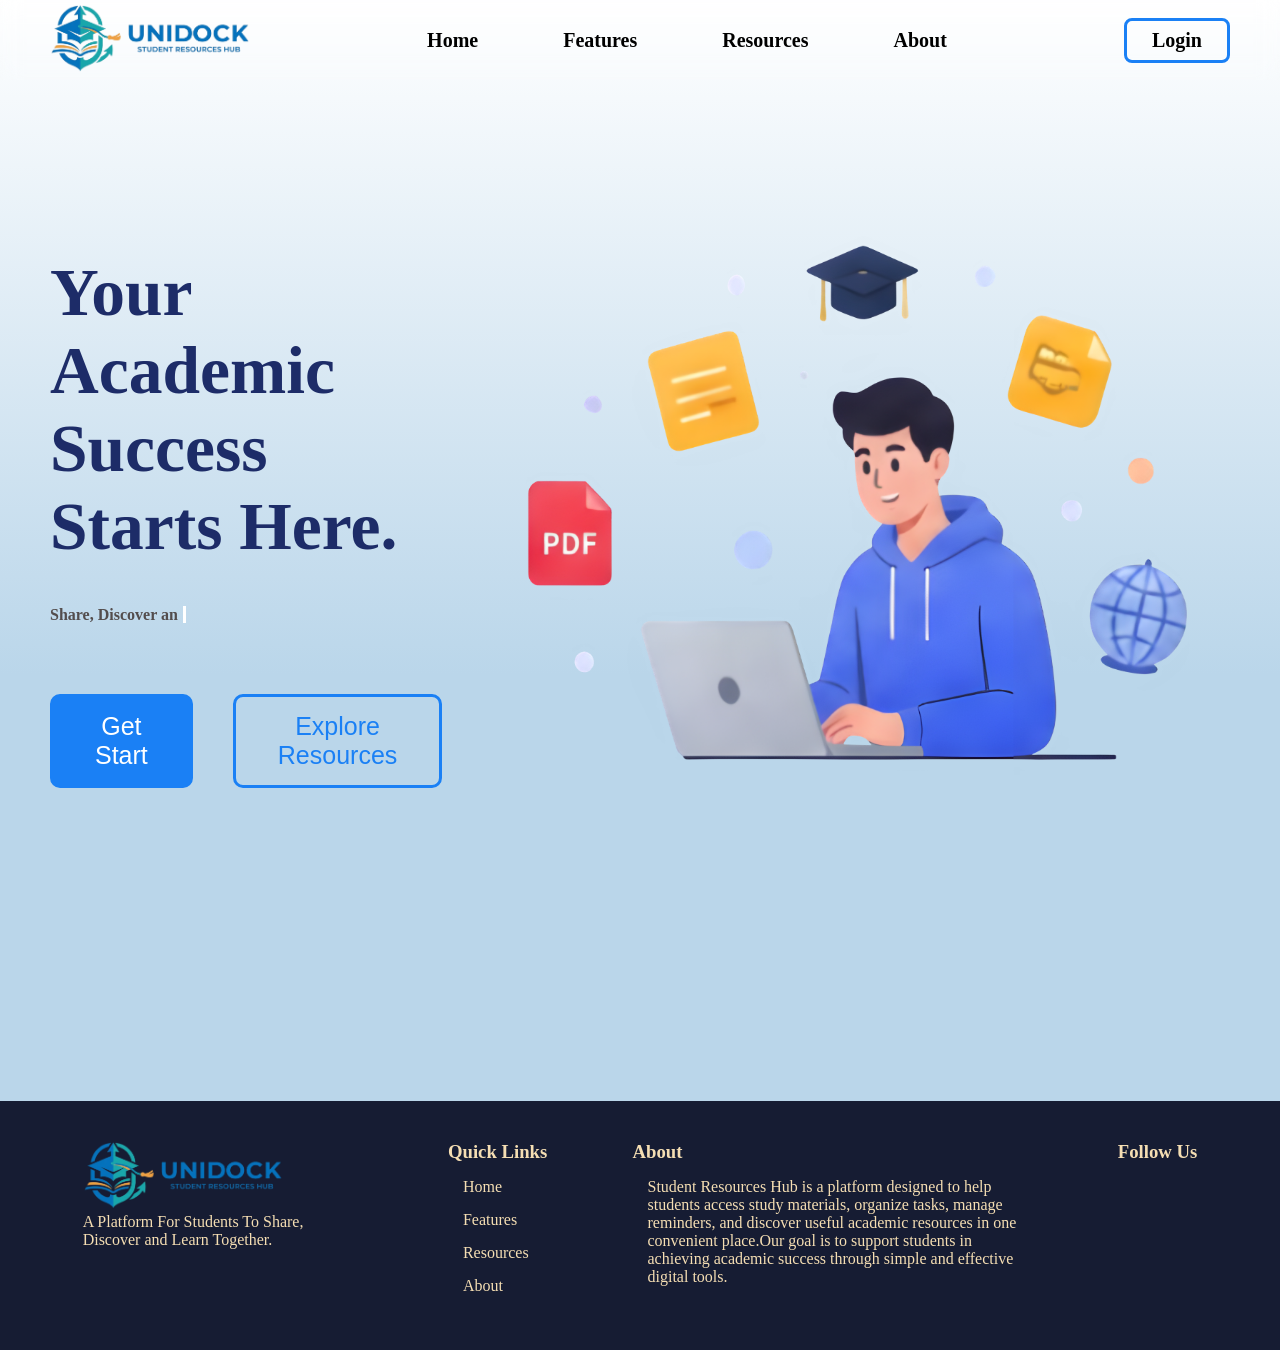
==== index.html @ 39bc15eb "Update index.html" ====
<!DOCTYPE html>
<html lang="en">
<head>
    <meta charset="UTF-8">
    <meta name="viewport" content="width=device-width, initial-scale=1.0">
    <link rel="stylesheet" href="home.css">
    <title>Unidock</title>
</head>
<body>
<!--navigation bar-->
<nav class="navbar">
    <div class="logo">
        <img src="logo.png" alt="logo image">
    </div>
    <ul class="navtype">
        <li><a href="index.html">Home</a></li>
        <li><a href="features.html">Features</a></li>
        <li><a href="#">Resources</a></li>
        <li><a href="about.html">About</a></li>
    </ul>
    <a href="#" class="loginbtn" id="openModalBtn">Login</a>
</nav>
<!--home main hero text-->
<div class="hero">
    <div class="herotext">
        <section>
            <h1>
                Your Academic <br> Success Starts Here.
            </h1>
        </section>
        <div class="text">
            <p>
                <span id="text"></span>
            </p>
        </div>
        <div class="buttons">
            <div class="getstart">
                <button id="getstartbtn">
                    Get Start
                </button>
            </div>
            <div class="ExploreResources">
                <button id="ExploreResources">
                    Explore Resources
                </button>
            </div>
        </div>
    </div>
    <aside class="homeimage">
        <img src="uphomeimage.png" alt="home image">
    </aside>
</div>
<!--footer section eka -->
<footer class="footer">
    <div class="footerlogo">
        <img src="logo.png" alt="logo image">
        <p> A Platform For Students To Share, Discover and Learn Together. </p>
    </div>
    <div class="link">
        <h3>
            Quick Links
        </h3>
        <ul class="qlink">
            <li><a href="index.html">Home</a></li>
            <li><a href="features.html">Features</a></li>
            <li><a href="#">Resources</a></li>
            <li><a href="#">About</a></li>
        </ul>
    </div>
    <div class="about">
        <h3>About</h3>
        <p> Student Resources Hub is a platform designed to help
            students access study materials, organize tasks,
            manage reminders, and discover useful academic
            resources in one convenient place.Our goal is to support students in achieving academic success through simple and effective digital tools.
        </p>
    </div>
    <div class="f0llowus">
        <h3>Follow Us</h3>
    </div>
</footer>
<!--login section-->
<form action="#" method="#">
    <div class="modaloverlay" id="modaloverlay">
        <div class="modalcontainer">
            <button class="closebtn" id="closeModalBtn">&times;</button>
            <div class="modalleft">
                
                <div id="loginFormContainer" class="formcontainer active">
                    <h2>Welcome To Unidock</h2>
                    <div class="formgroup">
                        <label for="email">Email</label>
                        <input type="email" id="email" name="email" placeholder="Email">
                    </div>
                    <div class="formgroup">
                        <label for="password">Password</label>
                        <input type="password" id="password" name="password" placeholder="Password">
                    </div>
                    <button class="submitbtn">Log In</button>  
                    
                    <p style="margin-top: 15px; font-size: 14px; text-align: center;">
                        Not on Unidock yet? <a href="#" id="switchToSignUp" style="color: #1A80F5; font-weight: bold; text-decoration: none;">Sign up</a>
                    </p>
                </div>
                 <!--sign up section-->
                <div id="signupFormContainer" class="formcontainer">
                    <h2>Create Account</h2>
                    <div class="formgroup"> <label for="signupName">Full Name</label>
                        <input type="text" id="signupName" name="signupname" placeholder="Full Name">
                    </div>
                    <div class="formgroup">
                        <label for="signupEmail">Email</label>
                        <input type="email" id="signupEmail" name="signupEmail" placeholder="Email">
                    </div>
                    <div class="formgroup">
                        <label for="signupPassword">Password</label>
                        <input type="password" id="signupPassword" name="signupPassword" placeholder="Create Password">
                    </div>
                    <button class="submitbtn" style="background-color: #0076d3;">Sign up</button>
                    
                    <p style="margin-top: 15px; font-size: 14px; text-align: center;">
                        Already have an account? <a href="#" id="switchToLogIn" style="color: #1A80F5; font-weight: bold; text-decoration: none;">Log in</a>
                    </p>
                </div>

            </div>
        </div>
    </div>
</form>
<script src="login.js"></script>
</body>
</html>
---- home.css ----
*{
    margin:0;
    padding:0;
    box-sizing:border-box;
}
body{
    background: linear-gradient(to bottom,#FFFFFF,#BAD6EA,#BAD6EA);
    min-height:100vh;
    padding-top:80px;
}
/* Navigation bar */
.navbar{
    position:fixed;
    top:0;
    left:0;
    width:100%;
    height:80px;
    display:flex;
    justify-content:space-between;
    align-items:center;
    padding:0 50px;
    background:transparent;
    backdrop-filter:blur(10px);
    z-index:1000;
}
.logo img{
    width:200px;
}
.navtype{
    display:flex;
    list-style:none;
    gap:85px;
}
.navtype li{
    transition: 0.20s;
}
.navtype li:hover{
    transform: scale(1.3);
    letter-spacing: 3px;
}
.navtype a{
    color:black;
    text-decoration:none;
    font-size:20px;
    font-weight:600;
}
.navtype a:hover{
    color:#1A80F5;
}
.loginbtn{
    border:3px solid #1A80F5;
    padding:8px 25px;
    border-radius:8px;
    text-decoration:none;
    color:black;
    font-size:20px;
    font-weight:600;
    transition: 0.4s;
}
.loginbtn:hover{
    background-color: #1A80F5;
    color: white;
}
.loginbtn:active{
    transform: scale(1);
}
/* Hero Section */
.hero{
    display:flex;
    align-items:center;
    justify-content:space-around;
    padding:120px 50px;
}
.herotext{
    max-width:800px;
}
section{
    font-size:45px;
    color:#1D2C68;
}
/*text animation*/
.text{
    margin-top:40px;
    font-weight:bold;
}
#text{
    color:#534D4D;
    border-right:3px solid white;
    padding-right:5px;
    animation: cursor .7s infinite;
}
@keyframes cursor{
    50%{
        border-color:transparent;
    }
}
/*butto 2*/
.buttons{
    margin-top:70px;
    display:flex;
    gap:40px;
}
button{
    padding:15px 42px;
    font-size:25px;
    border-radius:10px;
    cursor:pointer;
}
#getstartbtn{
    background-color: #1A80F5;
    color: white;
    font-weight: 300;
    border: 3px solid #1A80F5;
    transition: 0.4s;
}
#getstartbtn:hover{
    background-color: #1a63b8;
    border: 3px solid #1a63b8;
    color: wheat;
}
#getstartbtn:active{
    transform: scale(0.92);

}
#ExploreResources{
    background-color: transparent;
    border: 3px solid #1A80F5;
    color: #1A80F5;
    font-weight: 300;
    transition: 0.4s;
}
#ExploreResources:hover{
    background-color: #1A80F5;
    color: white;
}
#ExploreResources:active{
    transform: scale(0.92);
}
/* Image */
.homeimage img{
    width: 800px;
    max-width:800px;
}
/* Footer */
.footer{
    margin-top:140px;
    padding:40px;
    background:#161C33;
    display:flex;
    justify-content:space-around;
    flex-wrap:wrap;
}
.footerlogo img{
    width:200px;
}
.footerlogo p{
    color:wheat;
    width:280px;
}
.link{
    color: wheat;
}
.link a{
    color:wheat;
    text-decoration:none;
}
.qlink{
    list-style:none;
}
.qlink li{
    margin:15px;
}
.about{
    color:wheat;
    max-width:400px;
}
.about p{
    margin: 15px;
}
.f0llowus{
    color: wheat;
}
/*login popup eka */
.modaloverlay{
    position: fixed;
    top: 0;
    left: 0;
    width: 100%;
    height: 100%;
    background-color: rgba(0, 0,0,0.6);
    display: none;
    justify-content: center;
    align-items: center;
    z-index: 2000;
    opacity: 0;
    transition: opacity 0.5s ease-in-out; 
}
.modaloverlay.active{
    display: flex;
    opacity: 1;
}
.modalcontainer{
    background-color:white;
    width: 500px; 
    height: 600px;
    max-width: 90%;
    max-height: 90%;
    border-radius: 32px;
    display: flex;
    position: relative;
    overflow: hidden;
    box-shadow: 0 8px 30px rgba(0, 0, 0, 0.3);
    transform: scale(0.8);
    transition: transform 0.3s ease-in-out;
}
.modaloverlay.active .modalcontainer{
    transform: scale(1);
}
.closebtn{
    position: absolute;
    top: 20px;
    right: 20px;
    width: 40px;
    height: 40px;
    border-radius: 15px;
    background-color: #f0f0f0;
    border: none;
    font-size: 18px;
    cursor: pointer;
    display: flex;
    justify-content: center;
    align-items: center;
    z-index: 10;
    transition: 0.2s;
}
.closebtn:hover{
    background-color: #e2e2e2;
}
.formcontainer{
    display: none; 
    flex-direction: column;
}
.formcontainer.active{
    display: flex;
}
.modalleft{
    flex: 1;
    padding: 40px;
    display: flex;
    flex-direction: column;
}
.modalleft h2{
    font-size: 28px;
    font-weight: 700;
    color: #333;
    margin-bottom: 25px;
    text-align: center;
}
.formgroup{
    width: 100%;
    margin-bottom: 15px;
    position: relative;
}
.formgroup label{
    display: block;
    font-size: 20px;
    font-family: Verdana, Geneva, Tahoma, sans-serif;
    font-weight: 200;
    margin-bottom: 7px;
    color: #333;
    text-align: left;
    padding-left: 5px;
}
.formgroup input{
    width: 100%;
    margin-bottom: 15px;
    padding: 12px 16px;
    border: 2px solid #cdcdcd;
    border-radius: 16px;
    font-size: 16px;
    outline: none;
}
.formgroup input:focus{
    border-color: #0076d3;
}
.submitbtn{
    width: 100%;
    padding: 12px;
    background-color: #e60023; 
    color: white;
    border: none;
    border-radius: 24px;
    font-size: 16px;
    font-weight: 700;
    cursor: pointer;
    margin-bottom: 15px;
    margin-top: 10px;
}
.submitbtn:hover{
    filter: brightness(90%);
}
/* Mobile Responsive */
@media(max-width:768px){
    .navbar{
        padding:0 20px;
    }
    .logo img{
        width:130px;
    }
    .navtype{
        display:none;
    }
    .hero{
        flex-direction:column;
        padding:80px 20px;
        text-align:center;
    }
    section{
        font-size:35px;
    }
    .text{
        margin-left:0;
    }
    .buttons{
        flex-direction:column;
        align-items:center;
    }
    button{
        width:250px;
    }
    .homeimage{
        margin-top:50px;
    }
    .homeimage img{
        max-width:350px;
    }
    .footer{
        flex-direction:column;
        gap:30px;
        text-align:center;
    }
    .footerlogo p{
        margin:auto;
    }
    .modalcontainer{
        width: 350px;
        flex-direction: column;
    }
}
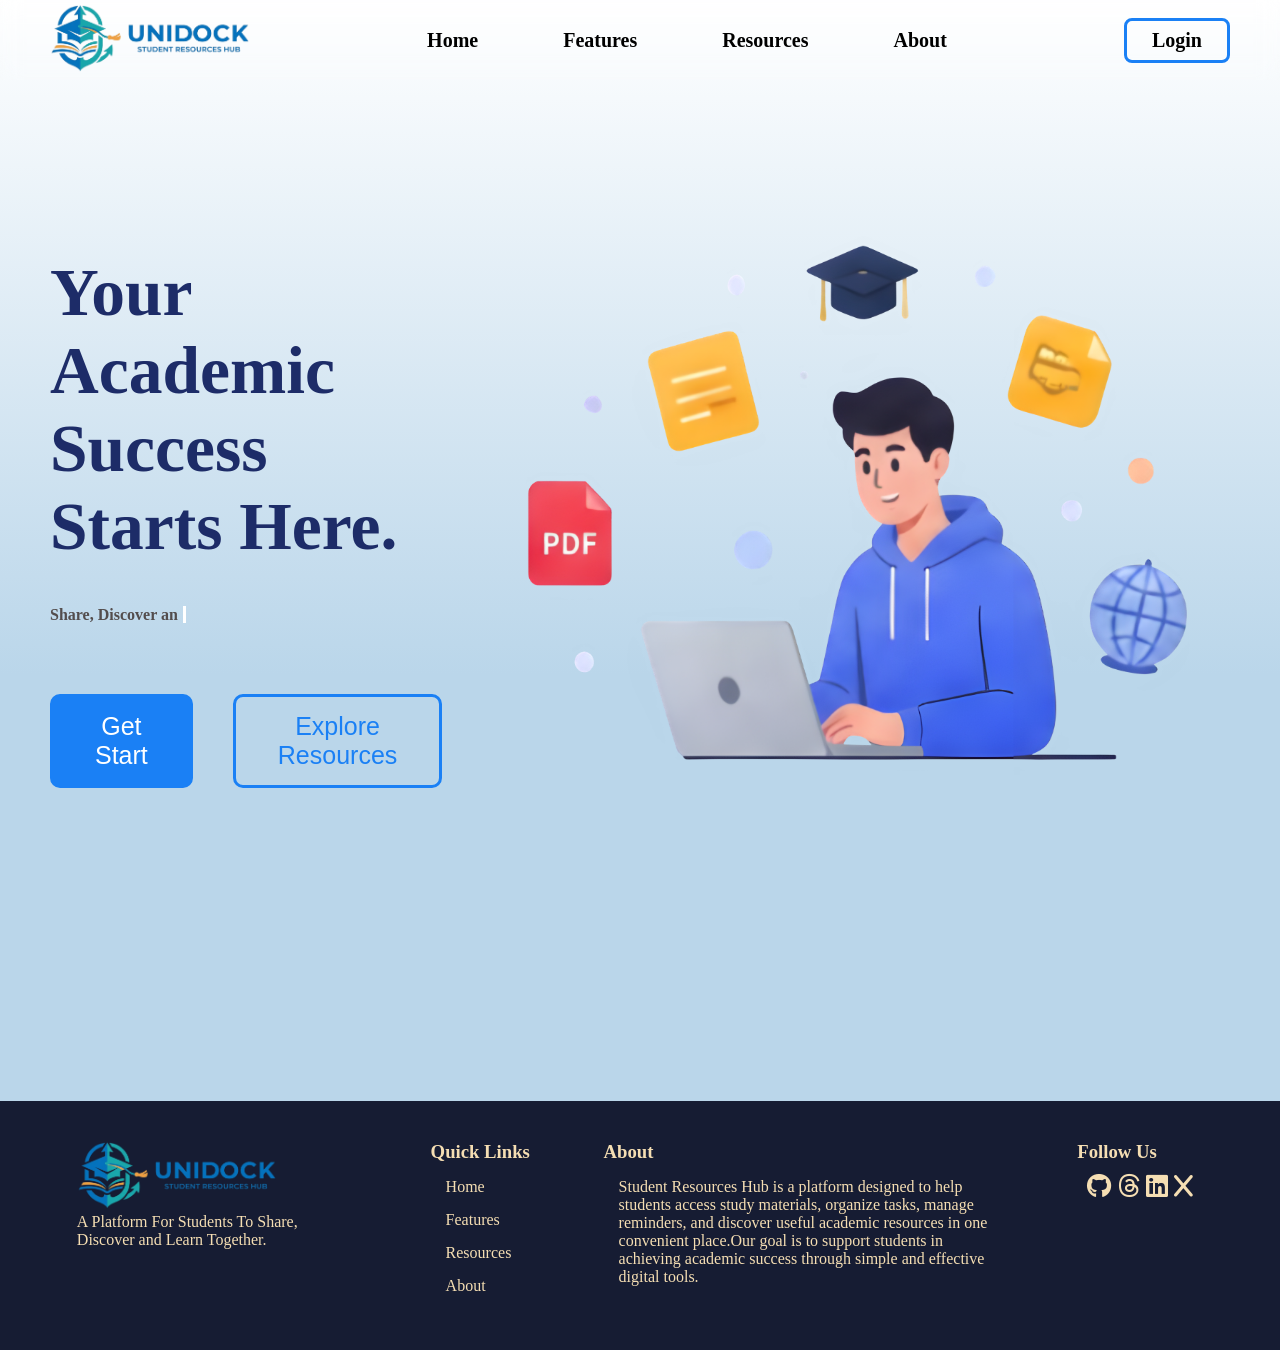
==== commit be756a84: "Update index.html edit nav bar in mobile respon" ====
--- a/index.html
+++ b/index.html
@@ -5,6 +5,7 @@
     <meta name="viewport" content="width=device-width, initial-scale=1.0">
     <link rel="stylesheet" href="home.css">
     <title>Unidock</title>
+    <link rel="stylesheet" href="https://cdnjs.cloudflare.com/ajax/libs/font-awesome/6.7.2/css/all.min.css">
 </head>
 <body>
 <!--navigation bar-->
@@ -12,11 +13,17 @@
     <div class="logo">
         <img src="logo.png" alt="logo image">
     </div>
-    <ul class="navtype">
+    <div class="menutoggle" id="menuToggle">
+        <i class="fa-solid fa-bars"></i>
+    </div>
+    <ul class="navtype" id="navMenu">
         <li><a href="index.html">Home</a></li>
         <li><a href="features.html">Features</a></li>
         <li><a href="#">Resources</a></li>
-        <li><a href="about.html">About</a></li>
+        <li><a href="#">About</a></li>
+        <li class="mobilelogin">
+            <a href="#" id="openModalBtn2">Login</a>
+        </li>
     </ul>
     <a href="#" class="loginbtn" id="openModalBtn">Login</a>
 </nav>
@@ -77,6 +84,12 @@
     </div>
     <div class="f0llowus">
         <h3>Follow Us</h3>
+        <div class="iconfooter"><!--add karanna  link-->
+            <a href="#" target="_blank"><i class="fa-brands fa-github"></i></a>
+            <a href="#" target="_blank"><i class="fa-brands fa-threads"></i></a>
+            <a href="#" target="_blank"><i class="fa-brands fa-linkedin"></i></a>
+            <a href="#" target="_blank"><i class="fa-solid fa-x"></i></a>
+        </div>
     </div>
 </footer>
 <!--login section-->
--- a/home.css
+++ b/home.css
@@ -36,7 +36,7 @@
 }
 .navtype li:hover{
     transform: scale(1.3);
-    letter-spacing: 3px;
+    letter-spacing: 1px;
 }
 .navtype a{
     color:black;
@@ -64,6 +64,14 @@
 .loginbtn:active{
     transform: scale(1);
 }
+.mobilelogin{
+    display:none;
+}
+.menutoggle{
+    display:none;
+    font-size:30px;
+    cursor:pointer;
+}
 /* Hero Section */
 .hero{
     display:flex;
@@ -178,6 +186,14 @@
     margin: 15px;
 }
 .f0llowus{
+    color: wheat;
+}
+.iconfooter{
+    margin: 10px;
+    font-size: 25px;
+}
+.iconfooter a{
+    text-decoration: none;
     color: wheat;
 }
 /*login popup eka */
@@ -299,16 +315,51 @@
 .submitbtn:hover{
     filter: brightness(90%);
 }
-/* Mobile Responsive */
+/* Mobile Respon */
 @media(max-width:768px){
     .navbar{
         padding:0 20px;
+        height:70px;
     }
     .logo img{
         width:130px;
     }
     .navtype{
-        display:none;
+        display:flex;
+        position:absolute;
+        top:70px;
+        left:-100%;
+        width:100%;
+        background:rgba(255, 255, 255, 0.856);
+        backdrop-filter:blur(15px);
+        -webkit-backdrop-filter:blur(15px);
+        flex-direction:column;
+        gap:25px;
+        text-align:center;
+        padding:30px 0;
+        transition:.4s;
+        box-shadow:0 5px 15px rgba(0,0,0,.1);
+        z-index:999;
+    }
+    .navtype.active{
+        left:0;
+    }
+
+    .mobilelogin{
+        display:block;
+    }
+
+    .mobilelogin a{
+        color:black;
+        text-decoration:none;
+        font-size:20px;
+        font-weight:600;
+    }
+    .menutoggle{
+    display:block;
+    }
+    .loginbtn{
+    display:none;
     }
     .hero{
         flex-direction:column;
@@ -346,4 +397,101 @@
         width: 350px;
         flex-direction: column;
     }
+    .about{
+        text-align: center;
+        margin-left: 39px;
+    }
+}
+/*tablet respon*/
+@media screen and (max-width:1024px){
+    .navbar{
+        padding:0 30px;
+        height:70px;
+    }
+    .logo img{
+        width:160px;
+    }
+    .navtype{
+        gap:35px;
+    }
+    .navtype a{
+        font-size:17px;
+    }
+    .loginbtn{
+        padding:8px 18px;
+        font-size:17px;
+    }
+    .hero{
+        padding:80px 40px;
+        gap:40px;
+        align-items:center;
+    }
+    .herotext{
+        max-width:500px;
+    }
+    section{
+        font-size:34px;
+    }
+    .text{
+        margin-top:25px;
+        font-size:20px;
+    }
+    .buttons{
+        margin-top:40px;
+        gap:20px;
+        flex-wrap:wrap;
+    }
+    button{
+        padding:13px 30px;
+        font-size:20px;
+    }
+    .homeimage img{
+        width:420px;
+        max-width:100%;
+    }
+    .footer{
+        padding:35px;
+        gap:40px;
+    }
+    .footerlogo img{
+        width:170px;
+    }
+    .footerlogo p{
+        width:240px;
+        font-size:15px;
+    }
+    .about{
+        max-width:280px;
+    }
+    .about h2,
+    .link h2,
+    .f0llowus h2{
+        font-size:22px;
+    }
+    .about p,
+    .link a{
+        font-size:15px;
+    }
+    .iconfooter{
+        font-size:22px;
+    }
+    .modalcontainer{
+        width:450px;
+        height:560px;
+    }
+    .modalleft{
+        padding:30px;
+    }
+    .modalleft h2{
+        font-size:24px;
+    }
+    .formgroup label{
+        font-size:18px;
+    }
+    .formgroup input{
+        font-size:15px;
+    }
+    .submitbtn{
+        font-size:15px;
+    }
 }
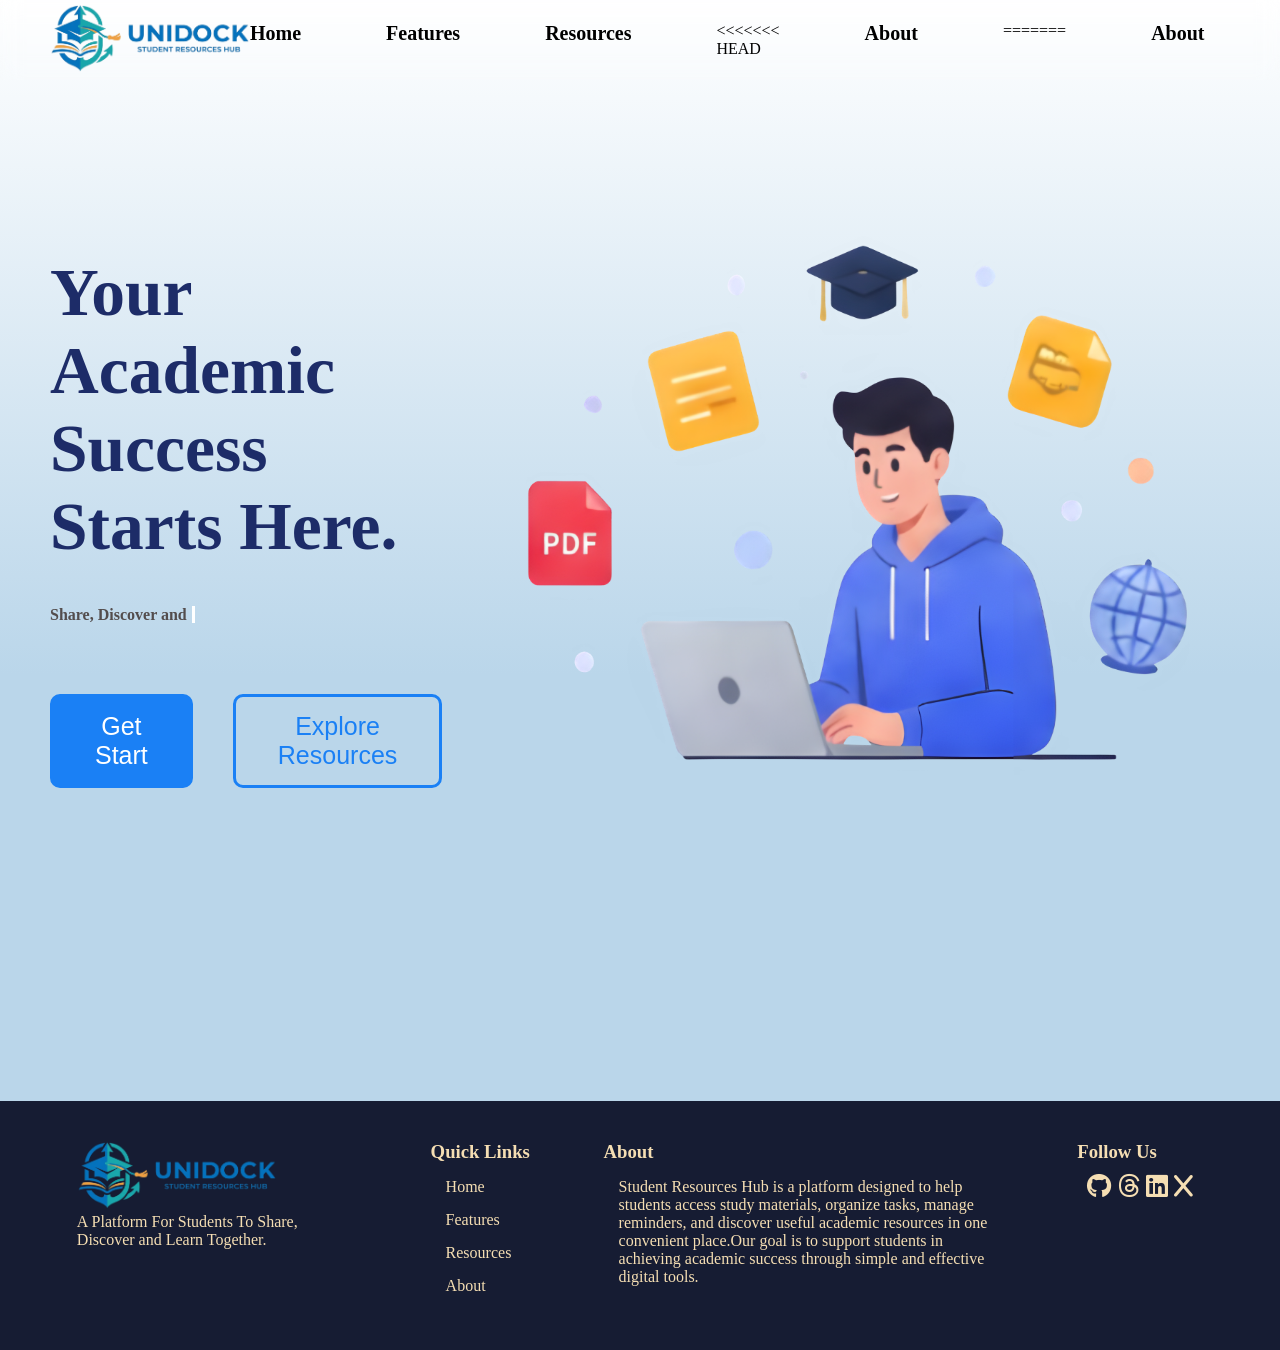
==== commit 9706d048: "Update index.html" ====
--- a/index.html
+++ b/index.html
@@ -20,10 +20,14 @@
         <li><a href="index.html">Home</a></li>
         <li><a href="features.html">Features</a></li>
         <li><a href="#">Resources</a></li>
+<<<<<<< HEAD
         <li><a href="#">About</a></li>
         <li class="mobilelogin">
             <a href="#" id="openModalBtn2">Login</a>
         </li>
+=======
+        <li><a href="about.html">About</a></li>
+>>>>>>> 39bc15eb9a322061ac288fb09e196ff73c1fd39b
     </ul>
     <a href="#" class="loginbtn" id="openModalBtn">Login</a>
 </nav>
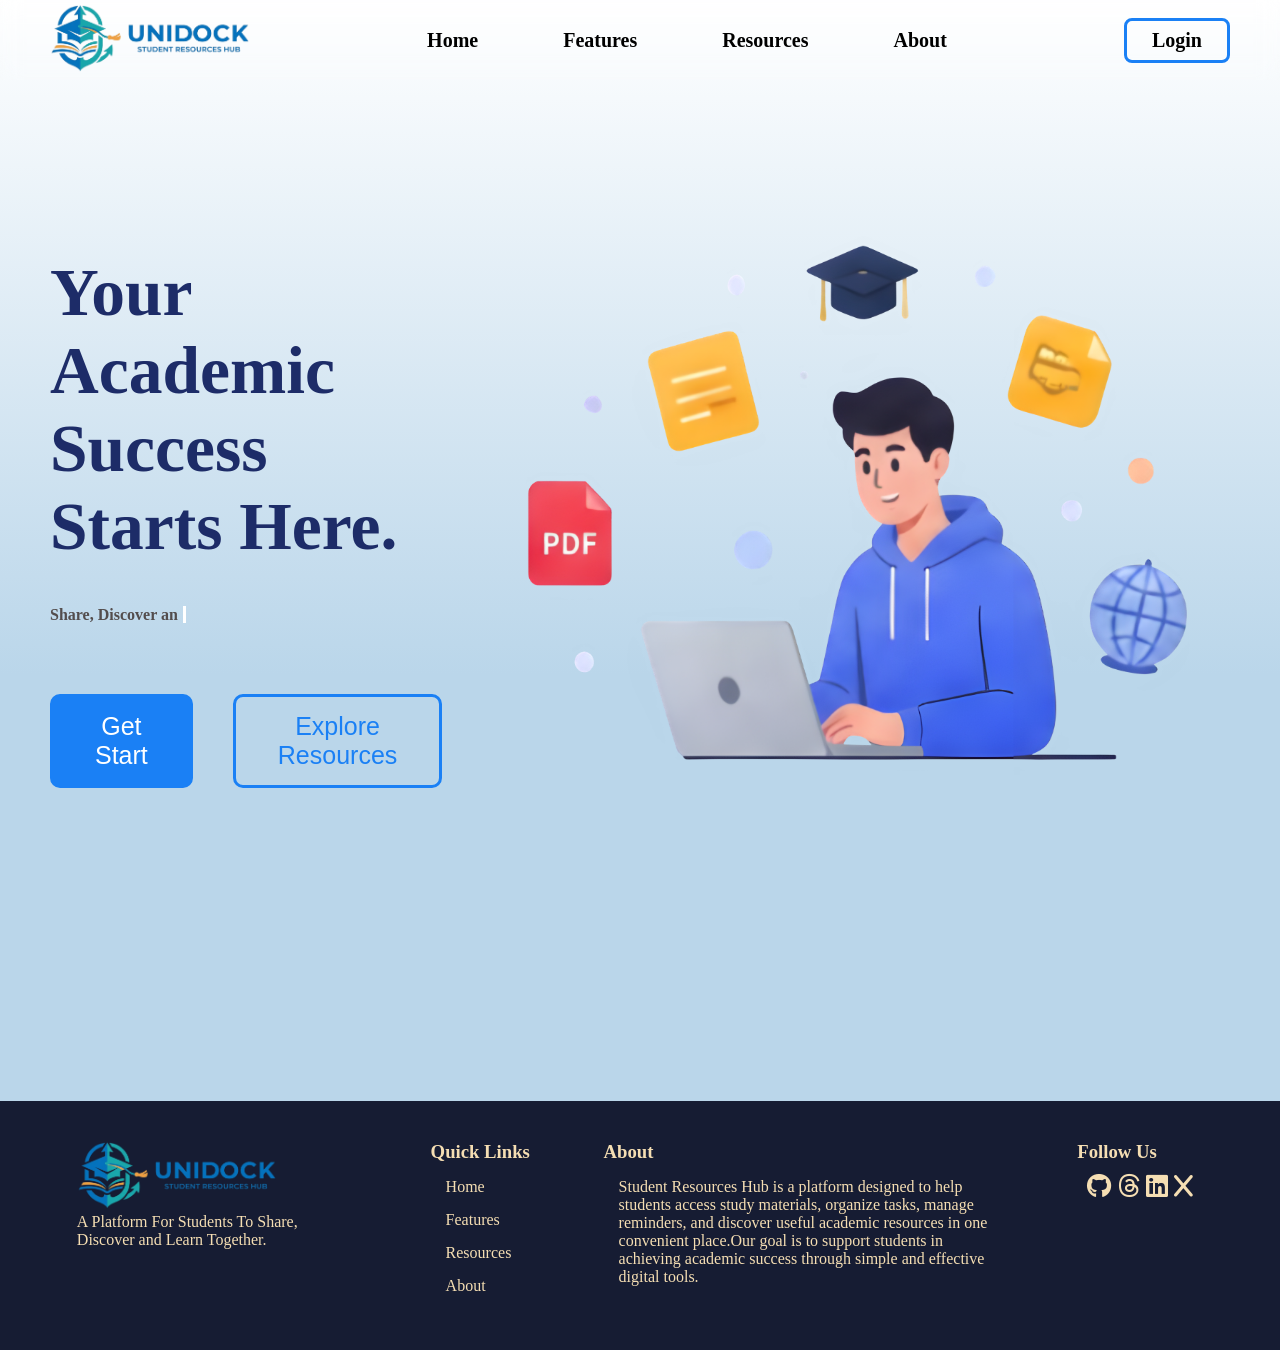
==== commit b4c51a51: "Update index.html" ====
--- a/index.html
+++ b/index.html
@@ -20,14 +20,10 @@
         <li><a href="index.html">Home</a></li>
         <li><a href="features.html">Features</a></li>
         <li><a href="#">Resources</a></li>
-<<<<<<< HEAD
-        <li><a href="#">About</a></li>
+        <li><a href="about.html">About</a></li>
         <li class="mobilelogin">
             <a href="#" id="openModalBtn2">Login</a>
         </li>
-=======
-        <li><a href="about.html">About</a></li>
->>>>>>> 39bc15eb9a322061ac288fb09e196ff73c1fd39b
     </ul>
     <a href="#" class="loginbtn" id="openModalBtn">Login</a>
 </nav>
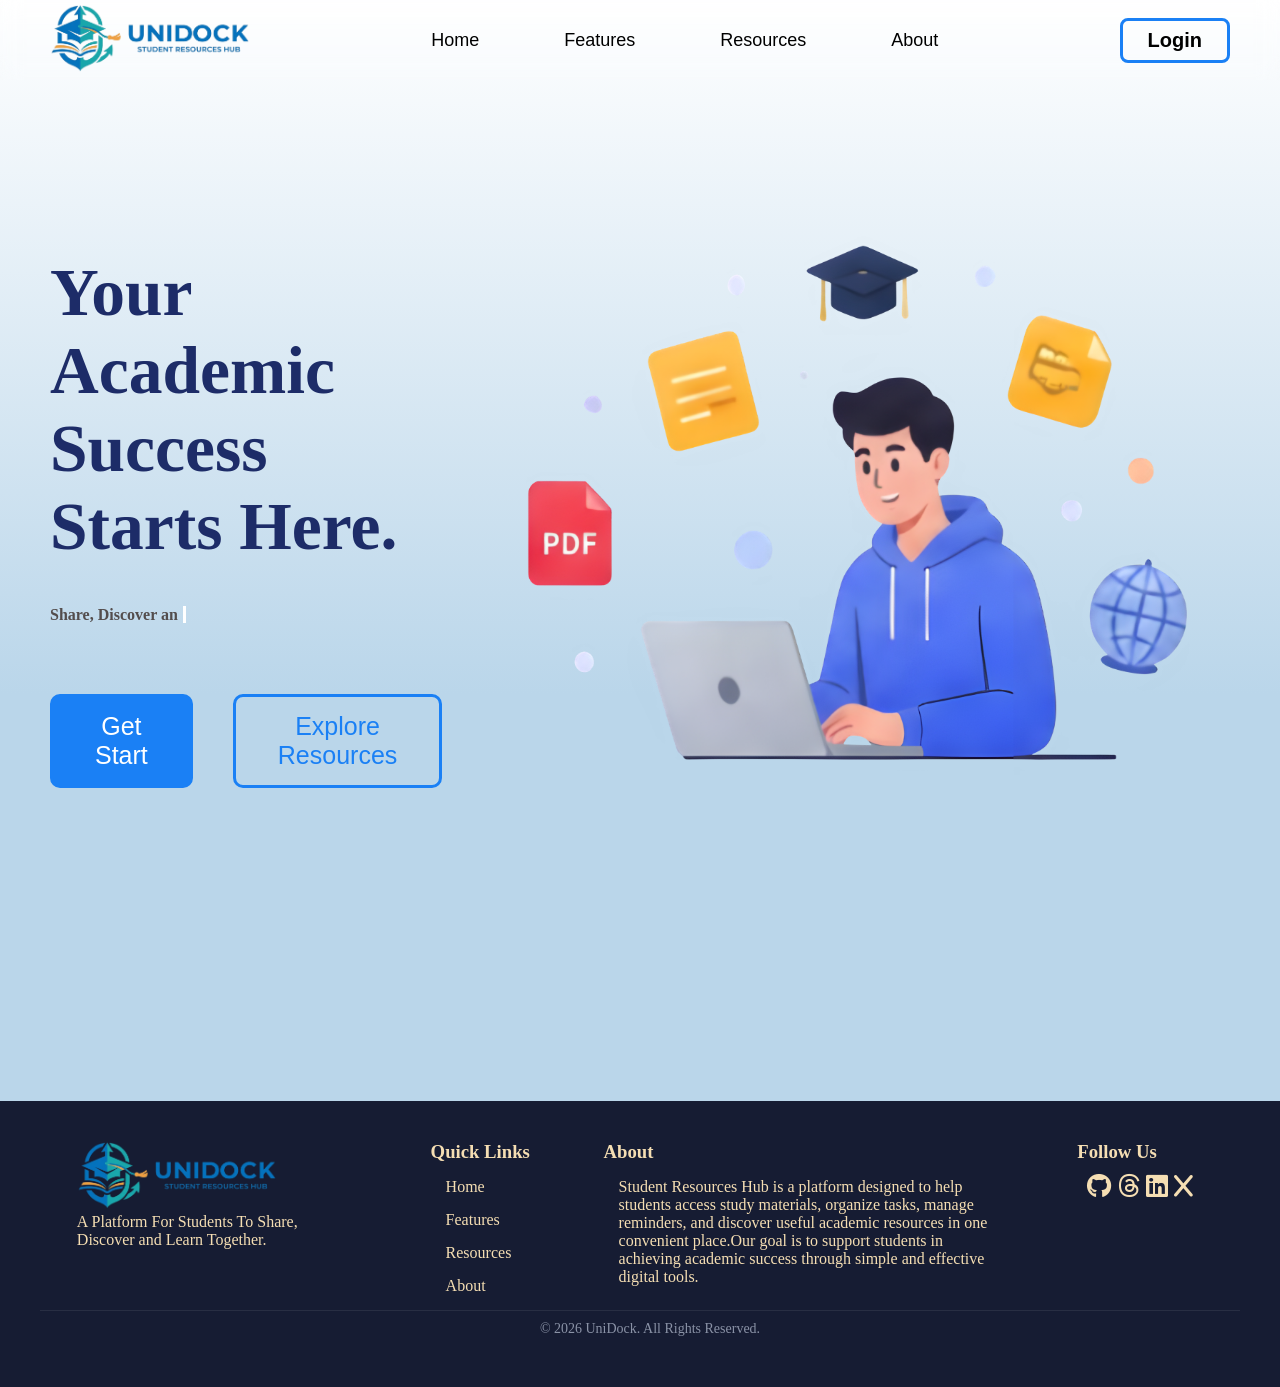
==== commit b544ceab: "S add footer section" ====
--- a/index.html
+++ b/index.html
@@ -71,7 +71,7 @@
             <li><a href="index.html">Home</a></li>
             <li><a href="features.html">Features</a></li>
             <li><a href="#">Resources</a></li>
-            <li><a href="#">About</a></li>
+            <li><a href="about.html">About</a></li>
         </ul>
     </div>
     <div class="about">
@@ -91,55 +91,59 @@
             <a href="#" target="_blank"><i class="fa-solid fa-x"></i></a>
         </div>
     </div>
+    <div class="footer-bottom">
+        <p>&copy; 2026 UniDock. All Rights Reserved.</p>
+    </div>
 </footer>
 <!--login section-->
 <form action="#" method="#">
     <div class="modaloverlay" id="modaloverlay">
         <div class="modalcontainer">
-            <button class="closebtn" id="closeModalBtn">&times;</button>
+            <button type="button" class="closebtn" id="closeModalBtn">&times;</button>
             <div class="modalleft">
                 
                 <div id="loginFormContainer" class="formcontainer active">
                     <h2>Welcome To Unidock</h2>
                     <div class="formgroup">
                         <label for="email">Email</label>
-                        <input type="email" id="email" name="email" placeholder="Email">
+                        <input type="email" id="email" name="email" placeholder="Email" required>
                     </div>
                     <div class="formgroup">
                         <label for="password">Password</label>
-                        <input type="password" id="password" name="password" placeholder="Password">
+                        <input type="password" id="password" name="password" placeholder="Password" required>
                     </div>
-                    <button class="submitbtn">Log In</button>  
+                    <button type="submit" name="login" class="submitbtn">Log In</button>  
                     
                     <p style="margin-top: 15px; font-size: 14px; text-align: center;">
                         Not on Unidock yet? <a href="#" id="switchToSignUp" style="color: #1A80F5; font-weight: bold; text-decoration: none;">Sign up</a>
                     </p>
                 </div>
+</form>
                  <!--sign up section-->
+                <form action="#" method="post">
                 <div id="signupFormContainer" class="formcontainer">
                     <h2>Create Account</h2>
                     <div class="formgroup"> <label for="signupName">Full Name</label>
-                        <input type="text" id="signupName" name="signupname" placeholder="Full Name">
+                        <input type="text" id="signupName" name="signupname" placeholder="Full Name" required>
                     </div>
                     <div class="formgroup">
                         <label for="signupEmail">Email</label>
-                        <input type="email" id="signupEmail" name="signupEmail" placeholder="Email">
+                        <input type="email" id="signupEmail" name="signupEmail" placeholder="Email" required>
                     </div>
                     <div class="formgroup">
                         <label for="signupPassword">Password</label>
-                        <input type="password" id="signupPassword" name="signupPassword" placeholder="Create Password">
+                        <input type="password" id="signupPassword" name="signupPassword" placeholder="Create Password" required>
                     </div>
-                    <button class="submitbtn" style="background-color: #0076d3;">Sign up</button>
+                    <button type="submit" name="signup" class="submitbtn" style="background-color: #0076d3;">Sign up</button>
                     
                     <p style="margin-top: 15px; font-size: 14px; text-align: center;">
                         Already have an account? <a href="#" id="switchToLogIn" style="color: #1A80F5; font-weight: bold; text-decoration: none;">Log in</a>
                     </p>
                 </div>
-
+                </form>
             </div>
         </div>
     </div>
-</form>
 <script src="login.js"></script>
 </body>
 </html>
--- a/home.css
+++ b/home.css
@@ -41,8 +41,9 @@
 .navtype a{
     color:black;
     text-decoration:none;
-    font-size:20px;
-    font-weight:600;
+    font-size:18px;
+    font-weight:400;
+    font-family:"Poppins",sans-serif;
 }
 .navtype a:hover{
     color:#1A80F5;
@@ -56,6 +57,7 @@
     font-size:20px;
     font-weight:600;
     transition: 0.4s;
+    font-family:"Poppins",sans-serif;
 }
 .loginbtn:hover{
     background-color: #1A80F5;
@@ -178,6 +180,9 @@
 .qlink li{
     margin:15px;
 }
+.qlink li a:hover{
+    color: #1A80F5;
+}
 .about{
     color:wheat;
     max-width:400px;
@@ -195,6 +200,19 @@
 .iconfooter a{
     text-decoration: none;
     color: wheat;
+}
+.footer-bottom {
+    width: 100%;
+    text-align: center;
+    border-top: 1px solid rgba(255, 255, 255, 0.08);
+    clear: both;
+}
+.footer-bottom p {
+    margin: 10px;
+    font-size: 14px;
+    color: #8a92a6;
+    width: 100%;
+    text-align: center;
 }
 /*login popup eka */
 .modaloverlay{
@@ -210,6 +228,7 @@
     z-index: 2000;
     opacity: 0;
     transition: opacity 0.5s ease-in-out; 
+    font-family:"Poppins",sans-serif;
 }
 .modaloverlay.active{
     display: flex;
@@ -227,7 +246,18 @@
     overflow: hidden;
     box-shadow: 0 8px 30px rgba(0, 0, 0, 0.3);
     transform: scale(0.8);
-    transition: transform 0.3s ease-in-out;
+    transition: transform 0.35s ease-in-out;
+    animation:popup .35s ease;
+}
+@keyframes popup{
+    from{
+        transform:scale(.8);
+        opacity:0;
+    }
+    to{
+        transform:scale(1);
+        opacity:1;
+    }
 }
 .modaloverlay.active .modalcontainer{
     transform: scale(1);
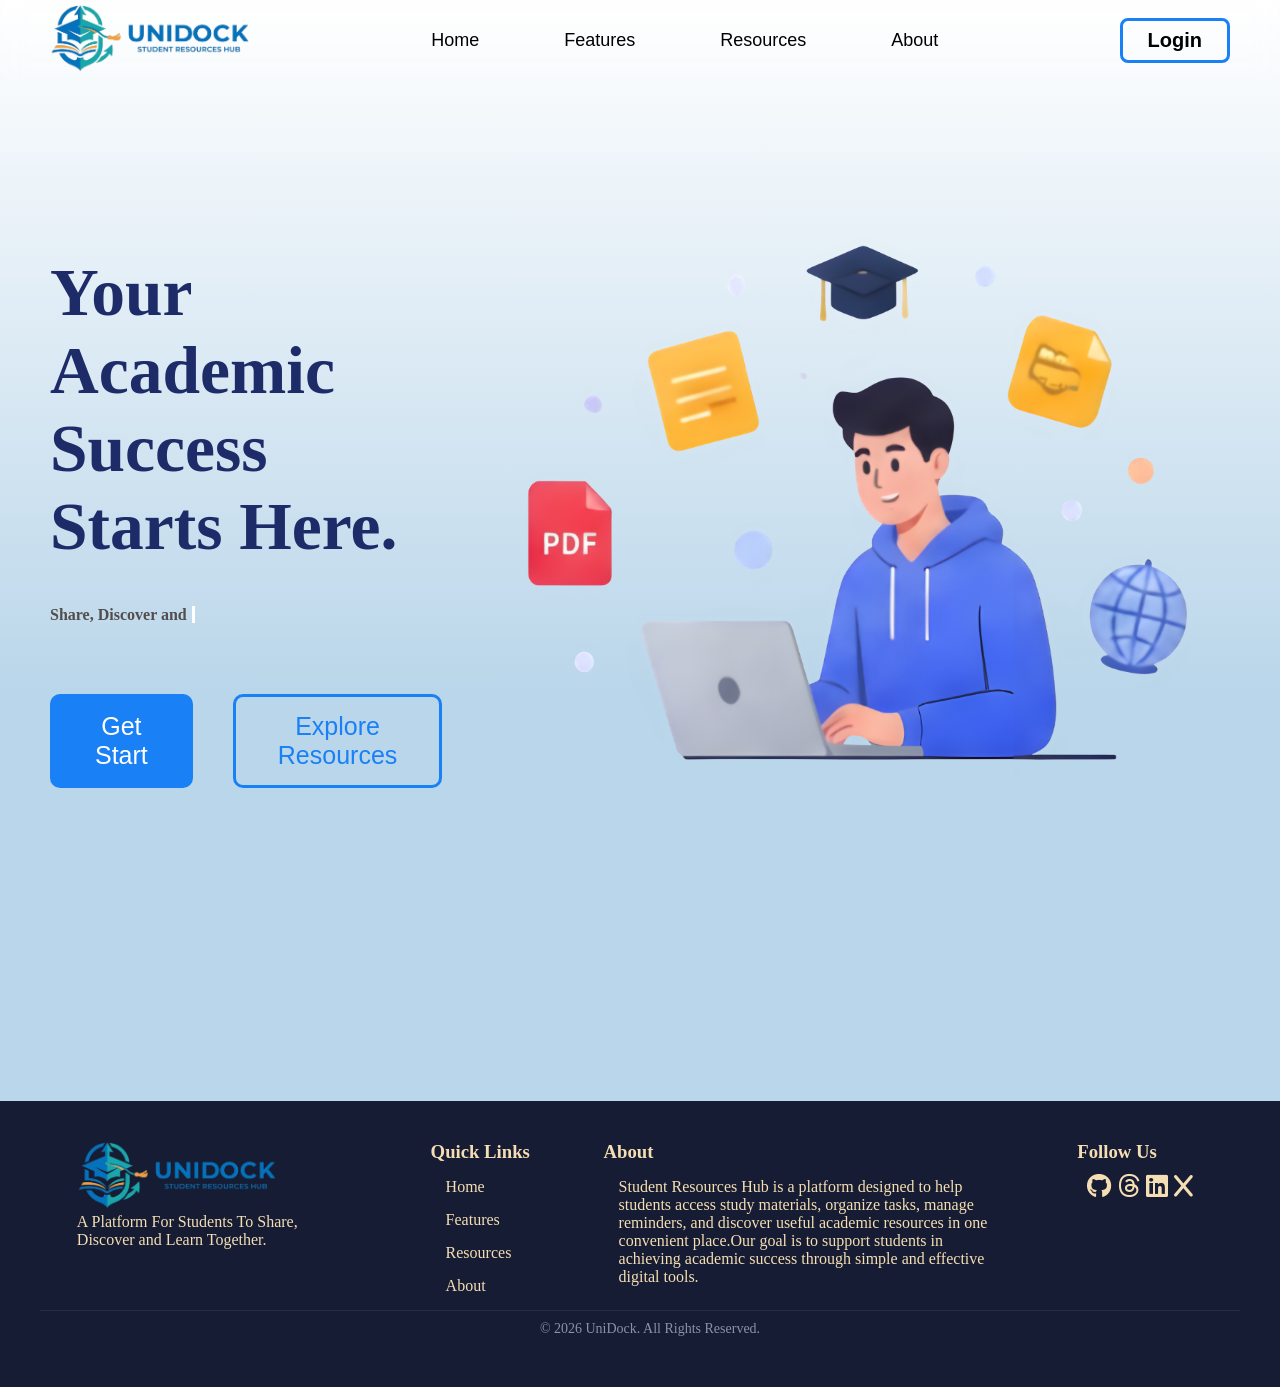
==== commit dead2028: "Update index.html add new page" ====
--- a/index.html
+++ b/index.html
@@ -19,7 +19,7 @@
     <ul class="navtype" id="navMenu">
         <li><a href="index.html">Home</a></li>
         <li><a href="features.html">Features</a></li>
-        <li><a href="#">Resources</a></li>
+        <li><a href="resources.html">Resources</a></li>
         <li><a href="about.html">About</a></li>
         <li class="mobilelogin">
             <a href="#" id="openModalBtn2">Login</a>
@@ -43,12 +43,12 @@
         <div class="buttons">
             <div class="getstart">
                 <button id="getstartbtn">
-                    Get Start
+                    Get Start <!--this button is work connect backend-->
                 </button>
             </div>
             <div class="ExploreResources">
                 <button id="ExploreResources">
-                    Explore Resources
+                    Explore Resources<!--not yet create resources page --> <!--This has not been set up yet because a backend has not been prepared.-->
                 </button>
             </div>
         </div>
@@ -70,7 +70,7 @@
         <ul class="qlink">
             <li><a href="index.html">Home</a></li>
             <li><a href="features.html">Features</a></li>
-            <li><a href="#">Resources</a></li>
+            <li><a href="resources.html">Resources</a></li>
             <li><a href="about.html">About</a></li>
         </ul>
     </div>
